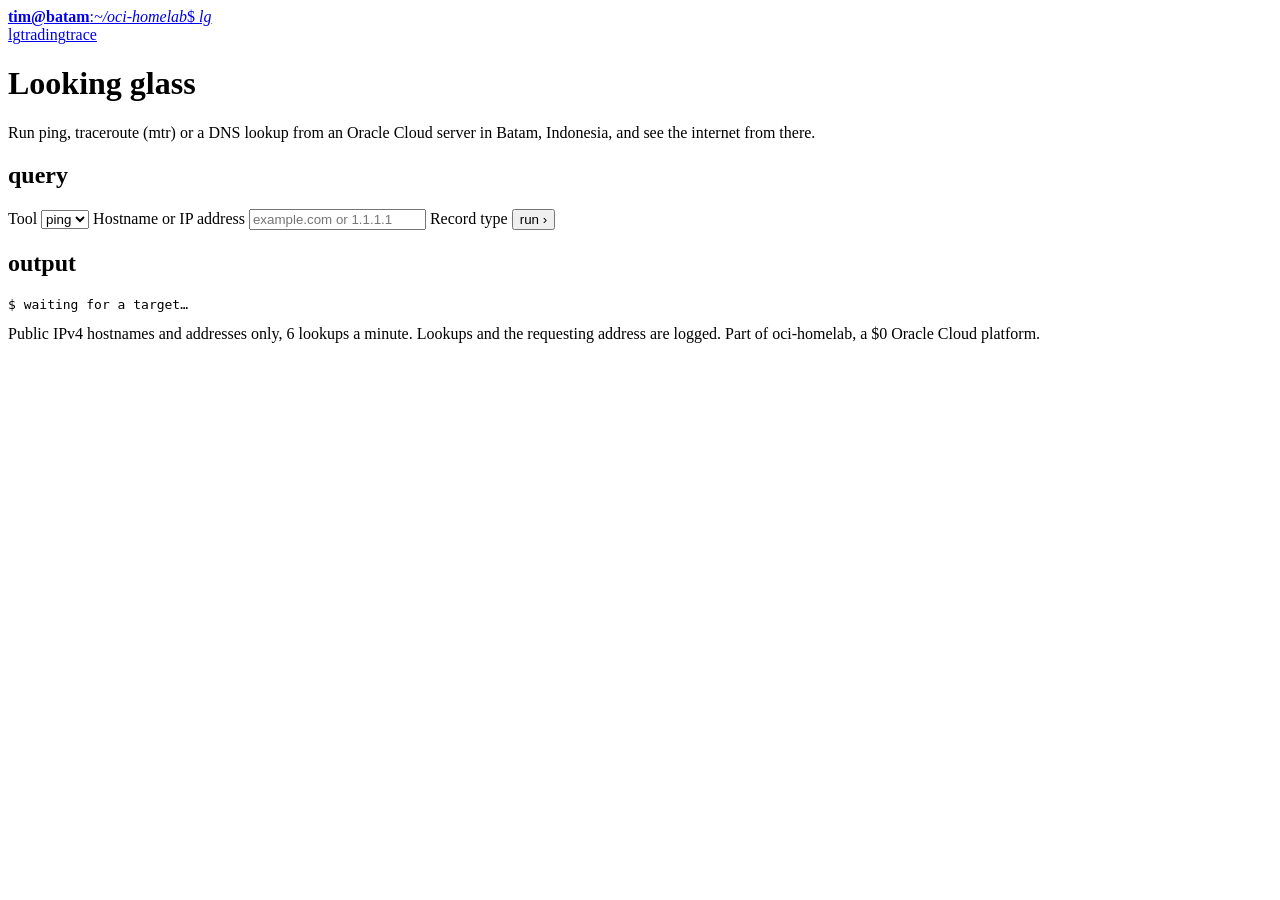
==== apps/lg/public/index.html @ ba5c98c8 "Security review fixes and unified retro-gruvbox UI for demos - lg: IPv4-only targets (closes NAT64 6" ====
<!doctype html>
<html lang="en">
<head>
<meta charset="utf-8">
<meta name="viewport" content="width=device-width, initial-scale=1">
<title>Batam Looking Glass</title>
<meta name="description" content="Ping, traceroute and DNS lookups from an Oracle Cloud server in Batam, Indonesia.">
<link rel="stylesheet" href="/ui/gruvbox.css">
<script type="module" src="/ui/ui.js"></script>
<script type="module" src="app.js"></script>
</head>
<body data-app="lg">
<div class="shell">
  <header class="top">
    <a class="prompt" href="/"><b>tim@batam</b>:<i>~/oci-homelab</i>$ <em>lg</em><span class="cursor" aria-hidden="true"></span></a>
    <nav class="tabs" aria-label="Demos"><a href="#" data-app="lg">lg</a><a href="#" data-app="trading">trading</a><a href="#" data-app="trace">trace</a></nav>
  </header>
  <main>
    <h1>Looking glass</h1>
    <p class="lead">Run ping, traceroute (mtr) or a DNS lookup from an Oracle Cloud server in Batam, Indonesia, and see the internet from there.</p>

    <section class="panel" aria-labelledby="h-q">
      <h2 id="h-q">query</h2>
      <form id="f" class="lg-form">
        <label class="sr-only" for="tool">Tool</label>
        <select id="tool" name="tool">
          <option value="ping">ping</option>
          <option value="mtr">mtr</option>
          <option value="dns">dns</option>
        </select>
        <label class="sr-only" for="target">Hostname or IP address</label>
        <input id="target" name="target" placeholder="example.com or 1.1.1.1" required maxlength="253" autocomplete="off" spellcheck="false">
        <label class="sr-only" for="type">Record type</label>
        <select id="type" name="type" hidden>
          <option>A</option><option>AAAA</option><option>MX</option><option>TXT</option><option>NS</option><option>CNAME</option><option>CAA</option><option>SOA</option>
        </select>
        <button class="btn" id="go">run ›</button>
      </form>
    </section>

    <section class="panel" aria-labelledby="h-out" aria-live="polite">
      <h2 id="h-out">output</h2>
      <pre class="term" id="res"><span class="cmd">$</span> waiting for a target…</pre>
    </section>
  </main>
  <footer class="foot">Public IPv4 hostnames and addresses only, 6 lookups a minute. Lookups and the requesting address are logged. Part of oci-homelab, a $0 Oracle Cloud platform.</footer>
</div>
</body>
</html>
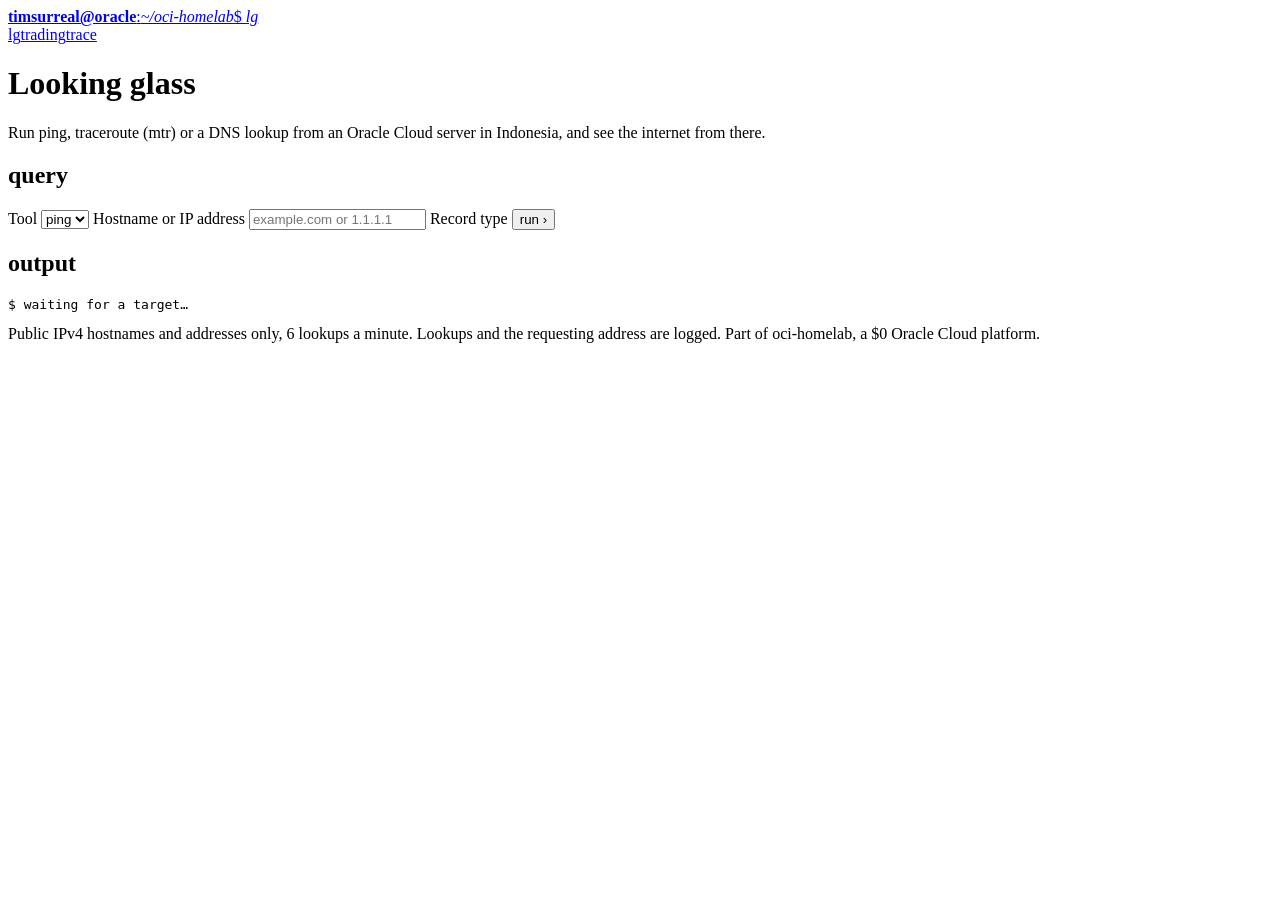
==== commit b7603f4e: "Rename Tim to timsurreal and descriptive Batam to Oracle Region IDs (ap-batam-1) and OCIDs unchanged" ====
--- a/apps/lg/public/index.html
+++ b/apps/lg/public/index.html
@@ -3,8 +3,8 @@
 <head>
 <meta charset="utf-8">
 <meta name="viewport" content="width=device-width, initial-scale=1">
-<title>Batam Looking Glass</title>
-<meta name="description" content="Ping, traceroute and DNS lookups from an Oracle Cloud server in Batam, Indonesia.">
+<title>Oracle Looking Glass</title>
+<meta name="description" content="Ping, traceroute and DNS lookups from an Oracle Cloud server in Indonesia.">
 <link rel="stylesheet" href="/ui/gruvbox.css">
 <script type="module" src="/ui/ui.js"></script>
 <script type="module" src="app.js"></script>
@@ -12,12 +12,12 @@
 <body data-app="lg">
 <div class="shell">
   <header class="top">
-    <a class="prompt" href="/"><b>tim@batam</b>:<i>~/oci-homelab</i>$ <em>lg</em><span class="cursor" aria-hidden="true"></span></a>
+    <a class="prompt" href="/"><b>timsurreal@oracle</b>:<i>~/oci-homelab</i>$ <em>lg</em><span class="cursor" aria-hidden="true"></span></a>
     <nav class="tabs" aria-label="Demos"><a href="#" data-app="lg">lg</a><a href="#" data-app="trading">trading</a><a href="#" data-app="trace">trace</a></nav>
   </header>
   <main>
     <h1>Looking glass</h1>
-    <p class="lead">Run ping, traceroute (mtr) or a DNS lookup from an Oracle Cloud server in Batam, Indonesia, and see the internet from there.</p>
+    <p class="lead">Run ping, traceroute (mtr) or a DNS lookup from an Oracle Cloud server in Indonesia, and see the internet from there.</p>
 
     <section class="panel" aria-labelledby="h-q">
       <h2 id="h-q">query</h2>
